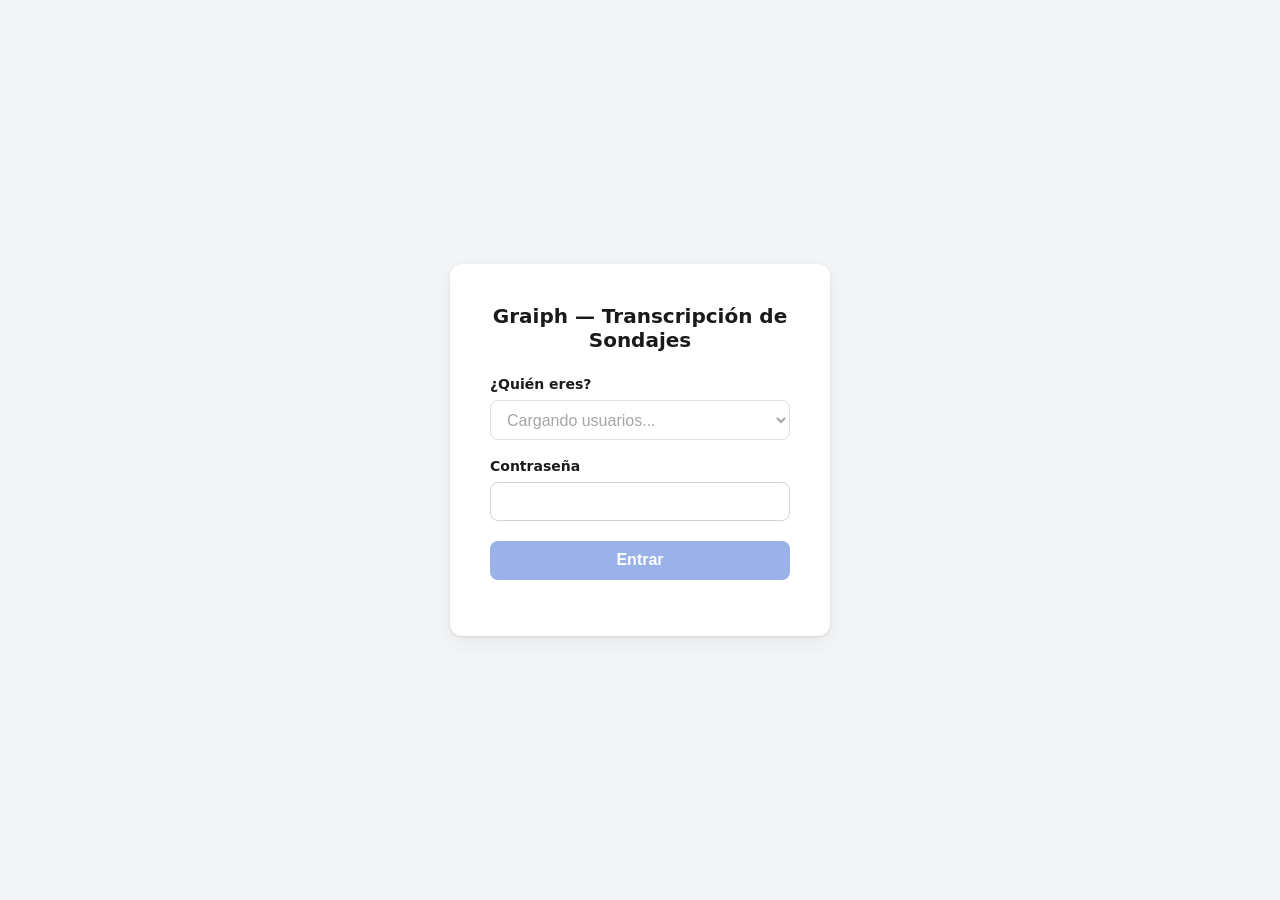
==== web/exportar.html @ 437fd689 "agrega pantalla de exportación para líder/admin Pantalla nueva (exportar.html) separada del QA tool:" ====
<!DOCTYPE html>
<html lang="es">
<head>
<meta charset="UTF-8" />
<meta name="viewport" content="width=device-width, initial-scale=1.0" />
<title>Exportar sondajes — Graiph</title>
<link rel="stylesheet" href="css/style.css" />
<link rel="stylesheet" href="css/exportar.css" />
</head>
<body class="pagina-exportar">
  <div class="contenedor-exportar">
    <div class="barra-sesion">
      <span>Sesión: <strong id="barra-nombre"></strong> (<span id="barra-rol"></span>)</span>
      <button type="button" id="btn-cambiar" class="link-cambiar">Cambiar de usuario</button>
    </div>

    <h1>Exportar sondajes</h1>
    <p class="subtitulo">Descarga los sondajes en CSV o XLSX y revisa quién exportó cada uno.</p>

    <div id="aviso-rol" class="mensaje error" hidden>
      Tu rol no tiene acceso a esta pantalla. Solo los roles <strong>lider</strong> y <strong>admin</strong>
      pueden exportar sondajes.
    </div>

    <div id="panel-exportar" hidden>
      <div class="barra-acciones-exportar">
        <label class="chk-todos">
          <input type="checkbox" id="chk-todos" /> Seleccionar todos
        </label>
        <span id="contador-seleccion" class="contador-seleccion">0 seleccionados</span>
        <div class="spacer-exportar"></div>
        <button type="button" id="btn-exportar-xlsx" class="btn-exportar" disabled>⬇️ Exportar (.xlsx)</button>
        <button type="button" id="btn-exportar-csv" class="btn-exportar" disabled>⬇️ Exportar (.csv)</button>
      </div>

      <div id="tabla-wrap">
        <p id="mensaje-lista" class="mensaje">Cargando sondajes...</p>
      </div>
    </div>
  </div>

<script src="vendor/xlsx.min.js"></script>
<script src="vendor/supabase-js.min.js"></script>
<script src="config.js"></script>
<script src="js/supabaseClient.js"></script>
<script src="js/session.js"></script>
<script src="js/exportar.js"></script>
</body>
</html>
---- web/css/style.css ----
* {
  box-sizing: border-box;
}

[hidden] {
  display: none !important;
}

body {
  margin: 0;
  min-height: 100vh;
  display: flex;
  align-items: center;
  justify-content: center;
  background: #f4f5f7;
  font-family: system-ui, -apple-system, "Segoe UI", Roboto, sans-serif;
  color: #1a1a1a;
}

.pagina-centrada {
  display: flex;
  flex-direction: column;
  align-items: center;
  gap: 1.5rem;
  padding: 2rem 1rem;
  width: 100%;
}

.card {
  background: #fff;
  border-radius: 12px;
  box-shadow: 0 1px 3px rgba(0, 0, 0, 0.1), 0 8px 24px rgba(0, 0, 0, 0.06);
  padding: 2.5rem;
  width: 100%;
  max-width: 380px;
}

.card h1 {
  font-size: 1.25rem;
  margin: 0 0 1.5rem;
  text-align: center;
}

.subtitulo {
  margin: -1.1rem 0 1.5rem;
  font-size: 0.85rem;
  color: #6b7280;
  text-align: center;
}

label {
  display: block;
  font-size: 0.875rem;
  font-weight: 600;
  margin-bottom: 0.5rem;
}

select,
input[type="text"],
input[type="password"],
input[type="file"] {
  width: 100%;
  padding: 0.6rem 0.75rem;
  font-size: 1rem;
  border: 1px solid #d0d3d9;
  border-radius: 8px;
  background: #fff;
}

input[type="file"] {
  padding: 0.45rem 0.5rem;
}

.card-ancho {
  max-width: 480px;
}

form label:not(:first-child) {
  margin-top: 1.1rem;
}

.barra-sesion {
  display: flex;
  align-items: center;
  justify-content: space-between;
  gap: 1rem;
  font-size: 0.85rem;
  padding-bottom: 1.25rem;
  margin-bottom: 1.25rem;
  border-bottom: 1px solid #eceef1;
}

.barra-sesion .link-cambiar {
  margin-top: 0;
}

button {
  width: 100%;
  margin-top: 1.25rem;
  padding: 0.65rem;
  font-size: 1rem;
  font-weight: 600;
  color: #fff;
  background: #2563eb;
  border: none;
  border-radius: 8px;
  cursor: pointer;
}

button:disabled {
  background: #9ab2e8;
  cursor: not-allowed;
}

button:not(:disabled):hover {
  background: #1d4ed8;
}

.mensaje {
  margin-top: 1rem;
  font-size: 0.875rem;
  text-align: center;
}

.mensaje.error {
  color: #b91c1c;
}

.sesion {
  text-align: center;
}

.sesion .nombre {
  font-size: 1.1rem;
  font-weight: 700;
}

.rol-badge {
  display: inline-block;
  margin-top: 0.5rem;
  padding: 0.25rem 0.75rem;
  border-radius: 999px;
  background: #e0e7ff;
  color: #3730a3;
  font-size: 0.8rem;
  font-weight: 600;
  text-transform: uppercase;
  letter-spacing: 0.03em;
}

.acciones-sesion {
  display: flex;
  flex-direction: column;
  gap: 0.75rem;
  margin-top: 1.5rem;
}

.accion-card {
  display: flex;
  align-items: center;
  gap: 0.85rem;
  padding: 0.9rem 1rem;
  border: 1px solid #e2e5ea;
  border-radius: 10px;
  text-align: left;
  text-decoration: none;
  color: inherit;
  background: #fafbfc;
  transition: border-color 0.15s, background 0.15s, transform 0.1s;
}

.accion-card:hover {
  border-color: #2563eb;
  background: #f5f8ff;
  transform: translateY(-1px);
}

.accion-icono {
  font-size: 1.4rem;
  line-height: 1;
}

.accion-texto {
  display: flex;
  flex-direction: column;
  gap: 0.15rem;
}

.accion-titulo {
  font-weight: 700;
  font-size: 0.95rem;
  color: #111827;
}

.accion-desc {
  font-size: 0.78rem;
  color: #6b7280;
}

.link-cambiar {
  display: inline-block;
  margin-top: 1.5rem;
  font-size: 0.85rem;
  color: #2563eb;
  background: none;
  border: none;
  cursor: pointer;
  text-decoration: underline;
  width: auto;
  padding: 0;
}

.tabla-sondajes {
  width: 100%;
  border-collapse: collapse;
  font-size: 0.85rem;
}

.tabla-sondajes th,
.tabla-sondajes td {
  text-align: left;
  padding: 0.55rem 0.4rem;
  border-bottom: 1px solid #eceef1;
  vertical-align: middle;
}

.tabla-sondajes th {
  font-size: 0.72rem;
  text-transform: uppercase;
  letter-spacing: 0.03em;
  color: #6b7280;
}

.estado-badge {
  display: inline-block;
  padding: 0.15rem 0.55rem;
  border-radius: 999px;
  font-size: 0.7rem;
  font-weight: 600;
  background: #eef2ff;
  color: #3730a3;
  white-space: nowrap;
}

.btn-borrar {
  width: auto;
  margin-top: 0;
  padding: 0.35rem 0.7rem;
  font-size: 0.78rem;
  background: #dc2626;
}

.btn-borrar:hover {
  background: #b91c1c;
}
---- web/css/exportar.css ----
body.pagina-exportar {
  display: block;
  align-items: initial;
  justify-content: initial;
  padding: 2rem 1.5rem;
}

.contenedor-exportar {
  max-width: 1100px;
  margin: 0 auto;
}

.contenedor-exportar h1 {
  margin: 0 0 0.3rem;
}

.contenedor-exportar .subtitulo {
  margin: 0 0 1.5rem;
  text-align: left;
}

.contenedor-exportar .barra-sesion {
  border-bottom: none;
  margin-bottom: 0.5rem;
  padding-bottom: 0;
}

.barra-acciones-exportar {
  display: flex;
  align-items: center;
  gap: 1rem;
  flex-wrap: wrap;
  background: #fff;
  border: 1px solid #e2e5ea;
  border-radius: 10px;
  padding: 0.75rem 1rem;
  margin-bottom: 1rem;
}

.chk-todos {
  display: flex;
  align-items: center;
  gap: 0.4rem;
  font-size: 0.85rem;
  font-weight: 600;
  cursor: pointer;
}

.chk-todos input {
  width: auto;
}

.contador-seleccion {
  font-size: 0.8rem;
  color: #6b7280;
}

.spacer-exportar {
  flex: 1;
}

.btn-exportar {
  width: auto;
  margin-top: 0;
  padding: 0.5rem 0.9rem;
  font-size: 0.85rem;
  background: #2563eb;
}

.btn-exportar:hover:not(:disabled) {
  background: #1d4ed8;
}

#tabla-wrap {
  background: #fff;
  border: 1px solid #e2e5ea;
  border-radius: 10px;
  overflow-x: auto;
  padding: 0.25rem;
}

.tabla-exportar {
  width: 100%;
  border-collapse: collapse;
  font-size: 0.83rem;
}

.tabla-exportar th,
.tabla-exportar td {
  text-align: left;
  padding: 0.6rem 0.6rem;
  border-bottom: 1px solid #eceef1;
  vertical-align: middle;
  white-space: nowrap;
}

.tabla-exportar th {
  font-size: 0.7rem;
  text-transform: uppercase;
  letter-spacing: 0.03em;
  color: #6b7280;
}

.tabla-exportar tbody tr:hover {
  background: #fafbfc;
}

.tabla-exportar input[type="checkbox"] {
  width: auto;
}

.barra-progreso-mini {
  display: inline-flex;
  align-items: center;
  gap: 0.4rem;
}

.barra-progreso-mini .pista {
  width: 60px;
  height: 6px;
  background: #eceef1;
  border-radius: 3px;
  overflow: hidden;
}

.barra-progreso-mini .relleno {
  height: 100%;
  background: #2563eb;
}

.efectividad-valor {
  font-weight: 700;
}

.efectividad-alta {
  color: #15803d;
}

.efectividad-media {
  color: #b45309;
}

.efectividad-baja {
  color: #b91c1c;
}

.efectividad-nd {
  color: #9ca3af;
  font-weight: 400;
}

.exportado-nunca {
  color: #9ca3af;
}

.exportado-info {
  font-size: 0.78rem;
  color: #374151;
}

.exportado-info small {
  display: block;
  color: #9ca3af;
}
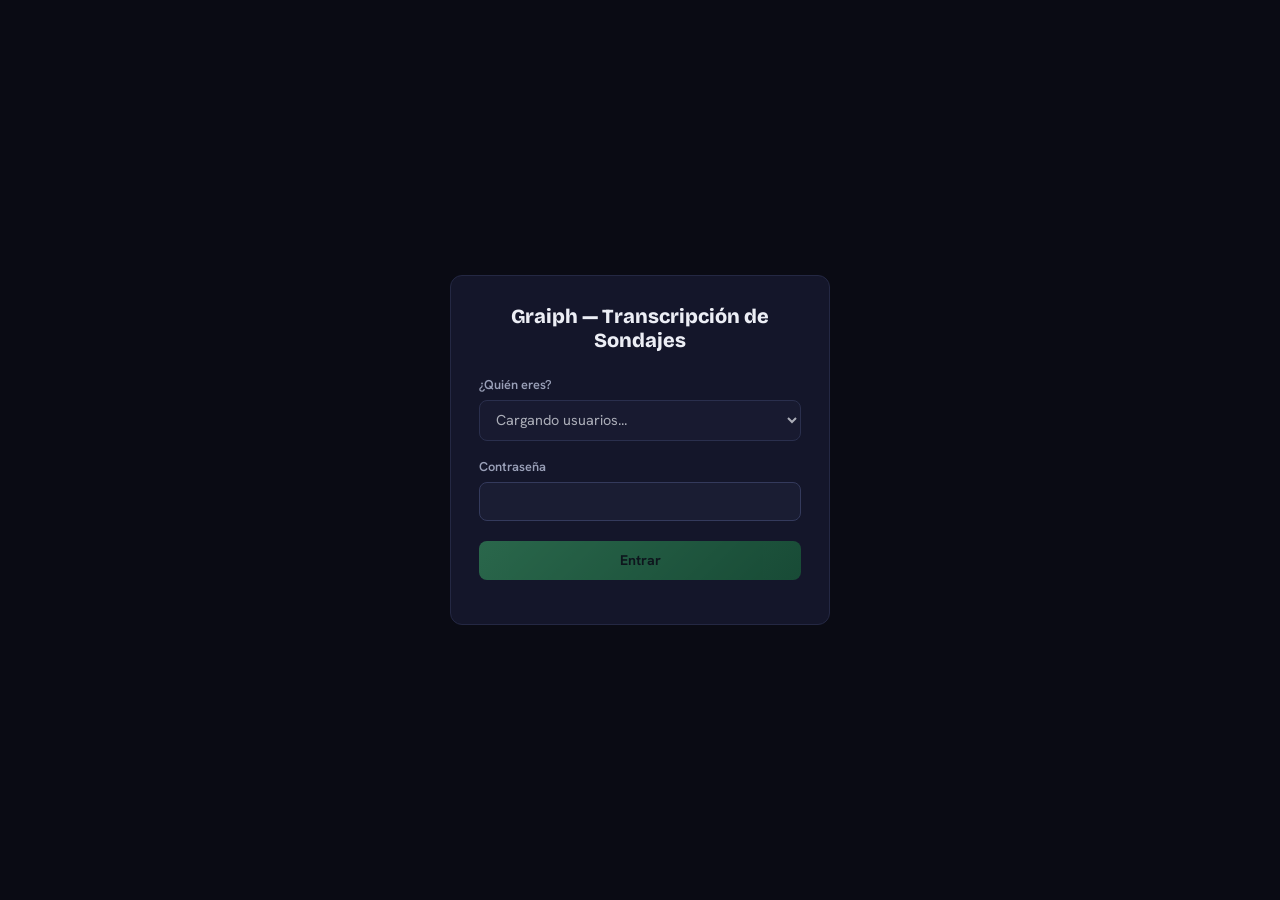
==== commit 03f43175: "unifica el diseño de toda la plataforma y agrega navegación entre módulos Un solo sistema de diseño " ====
--- a/web/exportar.html
+++ b/web/exportar.html
@@ -4,16 +4,16 @@
 <meta charset="UTF-8" />
 <meta name="viewport" content="width=device-width, initial-scale=1.0" />
 <title>Exportar sondajes — Graiph</title>
-<link rel="stylesheet" href="css/style.css" />
+<link rel="preconnect" href="https://fonts.googleapis.com">
+<link rel="preconnect" href="https://fonts.gstatic.com" crossorigin>
+<link href="https://fonts.googleapis.com/css2?family=Bricolage+Grotesque:opsz,wght@12..96,300..800&family=Hanken+Grotesk:wght@100..900&family=JetBrains+Mono:wght@400..700&display=swap" rel="stylesheet">
+<link rel="stylesheet" href="css/app.css" />
 <link rel="stylesheet" href="css/exportar.css" />
 </head>
-<body class="pagina-exportar">
-  <div class="contenedor-exportar">
-    <div class="barra-sesion">
-      <span>Sesión: <strong id="barra-nombre"></strong> (<span id="barra-rol"></span>)</span>
-      <button type="button" id="btn-cambiar" class="link-cambiar">Cambiar de usuario</button>
-    </div>
+<body>
+  <div id="topnav" class="topnav" hidden></div>
 
+  <div class="pagina">
     <h1>Exportar sondajes</h1>
     <p class="subtitulo">Descarga los sondajes en CSV o XLSX y revisa quién exportó cada uno.</p>
 
@@ -29,11 +29,11 @@
         </label>
         <span id="contador-seleccion" class="contador-seleccion">0 seleccionados</span>
         <div class="spacer-exportar"></div>
-        <button type="button" id="btn-exportar-xlsx" class="btn-exportar" disabled>⬇️ Exportar (.xlsx)</button>
-        <button type="button" id="btn-exportar-csv" class="btn-exportar" disabled>⬇️ Exportar (.csv)</button>
+        <button type="button" id="btn-exportar-xlsx" class="btn btn-pequeno" disabled>⬇️ Exportar (.xlsx)</button>
+        <button type="button" id="btn-exportar-csv" class="btn btn-pequeno btn-secundario" disabled>⬇️ Exportar (.csv)</button>
       </div>
 
-      <div id="tabla-wrap">
+      <div class="panel" id="tabla-wrap">
         <p id="mensaje-lista" class="mensaje">Cargando sondajes...</p>
       </div>
     </div>
@@ -44,6 +44,7 @@
 <script src="config.js"></script>
 <script src="js/supabaseClient.js"></script>
 <script src="js/session.js"></script>
+<script src="js/navbar.js"></script>
 <script src="js/exportar.js"></script>
 </body>
 </html>
--- a/web/css/app.css
+++ b/web/css/app.css
@@ -0,0 +1,417 @@
+/* ============================================================
+   Graiph — sistema de diseño compartido por toda la plataforma
+   (login, cargar sondaje, QA, exportar). Un solo tema oscuro,
+   una sola barra de navegación superior — no son apps separadas.
+============================================================ */
+:root {
+  --bg: #0A0B14;
+  --panel: #14162A;
+  --panel2: #1A1D33;
+  --line: #242843;
+  --line2: #343A5C;
+  --ink: #ECEEF5;
+  --muted: #9AA0B8;
+  --muted2: #646B86;
+  --green: #34CC67;
+  --green-br: #4BE07D;
+  --green-dp: #1E9A48;
+  --amber: #E0B84B;
+  --red: #E05B4B;
+  --navy: #121423;
+  --mono: 'JetBrains Mono', monospace;
+}
+
+*, *::before, *::after {
+  box-sizing: border-box;
+  margin: 0;
+  padding: 0;
+}
+
+[hidden] {
+  display: none !important;
+}
+
+body {
+  font-family: 'Hanken Grotesk', sans-serif;
+  background: var(--bg);
+  color: var(--ink);
+  min-height: 100vh;
+}
+
+::-webkit-scrollbar { width: 8px; height: 8px; }
+::-webkit-scrollbar-track { background: var(--bg); }
+::-webkit-scrollbar-thumb { background: var(--line2); border-radius: 4px; }
+::-webkit-scrollbar-thumb:hover { background: var(--green); }
+
+h1, h2, h3 {
+  font-family: 'Bricolage Grotesque', sans-serif;
+  font-weight: 800;
+}
+
+/* ---------- Barra de navegación superior (compartida) ---------- */
+.topnav {
+  display: flex;
+  align-items: center;
+  gap: 22px;
+  padding: 10px 18px;
+  background: rgba(10, 11, 20, .92);
+  border-bottom: 1px solid var(--line);
+  flex-wrap: wrap;
+}
+
+.topnav-marca {
+  font-family: 'Bricolage Grotesque', sans-serif;
+  font-weight: 800;
+  font-size: 1rem;
+  background: linear-gradient(90deg, #fff 30%, var(--green-br) 100%);
+  -webkit-background-clip: text;
+  -webkit-text-fill-color: transparent;
+  white-space: nowrap;
+  text-decoration: none;
+}
+
+.topnav-links {
+  display: flex;
+  gap: 6px;
+  flex-wrap: wrap;
+}
+
+.topnav-link {
+  display: inline-flex;
+  align-items: center;
+  gap: 6px;
+  padding: 6px 12px;
+  border-radius: 8px;
+  font-size: .8rem;
+  font-weight: 600;
+  color: var(--muted);
+  text-decoration: none;
+  border: 1px solid transparent;
+}
+
+.topnav-link:hover {
+  color: var(--ink);
+  border-color: var(--line2);
+}
+
+.topnav-link.activo {
+  color: var(--green-br);
+  background: rgba(52, 204, 103, .1);
+  border-color: rgba(52, 204, 103, .35);
+}
+
+.topnav-extra {
+  display: flex;
+  align-items: center;
+  gap: 10px;
+}
+
+.topnav-extra-link {
+  color: var(--green-br);
+  text-decoration: underline;
+  cursor: pointer;
+  background: none;
+  border: none;
+  font-size: .78rem;
+  font-family: inherit;
+}
+
+.topnav-spacer {
+  flex: 1;
+}
+
+.topnav-usuario {
+  display: flex;
+  align-items: center;
+  gap: 10px;
+  font-size: .78rem;
+  color: var(--muted);
+  margin-left: auto;
+}
+
+.topnav-usuario-nombre {
+  color: var(--ink);
+  font-weight: 700;
+}
+
+.topnav-usuario-rol {
+  text-transform: uppercase;
+  letter-spacing: .03em;
+  font-size: .68rem;
+  padding: 2px 8px;
+  border-radius: 999px;
+  background: var(--panel2);
+  border: 1px solid var(--line);
+}
+
+.topnav-btn-cambiar {
+  color: var(--muted);
+  text-decoration: underline;
+  cursor: pointer;
+  background: none;
+  border: none;
+  font-size: .78rem;
+  font-family: inherit;
+  padding: 0;
+}
+
+.topnav-btn-cambiar:hover {
+  color: var(--ink);
+}
+
+/* ---------- Contenedores de página genéricos ---------- */
+.pagina {
+  max-width: 1100px;
+  margin: 0 auto;
+  padding: 2rem 1.5rem;
+}
+
+.pagina-angosta {
+  max-width: 480px;
+  margin: 0 auto;
+  padding: 2rem 1.5rem;
+}
+
+.panel {
+  background: var(--panel);
+  border: 1px solid var(--line);
+  border-radius: 12px;
+  padding: 1.75rem;
+}
+
+.panel + .panel {
+  margin-top: 1.25rem;
+}
+
+.subtitulo {
+  color: var(--muted);
+  font-size: .85rem;
+  margin: -.6rem 0 1.5rem;
+}
+
+/* ---------- Formularios ---------- */
+label {
+  display: block;
+  font-size: .8rem;
+  font-weight: 600;
+  color: var(--muted);
+  margin-bottom: .4rem;
+}
+
+form label:not(:first-child) {
+  margin-top: 1.1rem;
+}
+
+select,
+input[type="text"],
+input[type="password"],
+input[type="file"] {
+  width: 100%;
+  padding: .6rem .75rem;
+  font-size: .9rem;
+  font-family: inherit;
+  border: 1px solid var(--line2);
+  border-radius: 8px;
+  background: var(--panel2);
+  color: var(--ink);
+}
+
+select:focus,
+input:focus {
+  outline: none;
+  border-color: var(--green-br);
+}
+
+input[type="file"] {
+  padding: .45rem .5rem;
+  color: var(--muted);
+}
+
+/* ---------- Botones ---------- */
+.btn {
+  display: inline-flex;
+  align-items: center;
+  justify-content: center;
+  gap: 6px;
+  padding: .65rem 1.1rem;
+  font-size: .88rem;
+  font-weight: 700;
+  font-family: inherit;
+  color: #06170C;
+  background: linear-gradient(135deg, var(--green-br), var(--green-dp));
+  border: none;
+  border-radius: 8px;
+  cursor: pointer;
+}
+
+.btn:disabled {
+  opacity: .4;
+  cursor: not-allowed;
+}
+
+.btn:not(:disabled):hover {
+  filter: brightness(1.08);
+}
+
+.btn-secundario {
+  color: var(--ink);
+  background: var(--panel2);
+  border: 1px solid var(--line2);
+}
+
+.btn-secundario:not(:disabled):hover {
+  border-color: var(--green-br);
+  filter: none;
+}
+
+.btn-peligro {
+  color: #2A0A06;
+  background: var(--red);
+}
+
+.btn-peligro:not(:disabled):hover {
+  filter: brightness(1.1);
+}
+
+.btn-ancho-completo {
+  width: 100%;
+}
+
+.btn-pequeno {
+  padding: .35rem .7rem;
+  font-size: .78rem;
+}
+
+form > .btn {
+  width: 100%;
+  margin-top: 1.25rem;
+}
+
+/* ---------- Mensajes ---------- */
+.mensaje {
+  margin-top: 1rem;
+  font-size: .85rem;
+  color: var(--muted);
+}
+
+.mensaje.error {
+  color: var(--red);
+}
+
+/* ---------- Tablas genéricas (listas de sondajes) ---------- */
+.tabla {
+  width: 100%;
+  border-collapse: collapse;
+  font-size: .85rem;
+}
+
+.tabla th,
+.tabla td {
+  text-align: left;
+  padding: .6rem .5rem;
+  border-bottom: 1px solid var(--line);
+  vertical-align: middle;
+}
+
+.tabla th {
+  font-size: .7rem;
+  text-transform: uppercase;
+  letter-spacing: .03em;
+  color: var(--muted);
+}
+
+.tabla tbody tr:hover {
+  background: rgba(255, 255, 255, .02);
+}
+
+.badge {
+  display: inline-block;
+  padding: .15rem .55rem;
+  border-radius: 999px;
+  font-size: .68rem;
+  font-weight: 700;
+  text-transform: uppercase;
+  letter-spacing: .02em;
+  background: var(--panel2);
+  color: var(--muted);
+  border: 1px solid var(--line);
+  white-space: nowrap;
+}
+
+.badge-verde {
+  color: var(--green-br);
+  background: rgba(52, 204, 103, .1);
+  border-color: rgba(52, 204, 103, .35);
+}
+
+/* ---------- Sesión (login) ---------- */
+.sesion {
+  text-align: center;
+}
+
+.sesion .nombre {
+  font-size: 1.1rem;
+  font-weight: 700;
+}
+
+.rol-badge {
+  display: inline-block;
+  margin-top: .5rem;
+  padding: .25rem .75rem;
+  border-radius: 999px;
+  background: rgba(52, 204, 103, .12);
+  color: var(--green-br);
+  border: 1px solid rgba(52, 204, 103, .35);
+  font-size: .8rem;
+  font-weight: 700;
+  text-transform: uppercase;
+  letter-spacing: .03em;
+}
+
+.acciones-sesion {
+  display: flex;
+  flex-direction: column;
+  gap: .75rem;
+  margin-top: 1.5rem;
+}
+
+.accion-card {
+  display: flex;
+  align-items: center;
+  gap: .85rem;
+  padding: .9rem 1rem;
+  border: 1px solid var(--line);
+  border-radius: 10px;
+  text-align: left;
+  text-decoration: none;
+  color: inherit;
+  background: var(--panel2);
+  transition: border-color .15s, transform .1s;
+}
+
+.accion-card:hover {
+  border-color: var(--green-br);
+  transform: translateY(-1px);
+}
+
+.accion-icono {
+  font-size: 1.4rem;
+  line-height: 1;
+}
+
+.accion-texto {
+  display: flex;
+  flex-direction: column;
+  gap: .15rem;
+}
+
+.accion-titulo {
+  font-weight: 700;
+  font-size: .95rem;
+  color: var(--ink);
+}
+
+.accion-desc {
+  font-size: .78rem;
+  color: var(--muted);
+}
--- a/web/css/exportar.css
+++ b/web/css/exportar.css
@@ -1,49 +1,26 @@
-body.pagina-exportar {
-  display: block;
-  align-items: initial;
-  justify-content: initial;
-  padding: 2rem 1.5rem;
-}
-
-.contenedor-exportar {
-  max-width: 1100px;
-  margin: 0 auto;
-}
-
-.contenedor-exportar h1 {
-  margin: 0 0 0.3rem;
-}
-
-.contenedor-exportar .subtitulo {
-  margin: 0 0 1.5rem;
-  text-align: left;
-}
-
-.contenedor-exportar .barra-sesion {
-  border-bottom: none;
-  margin-bottom: 0.5rem;
-  padding-bottom: 0;
-}
-
+/* Ajustes específicos de exportar.html — paletas y componentes
+   compartidos (botones, panel, badges) viven en app.css. */
 .barra-acciones-exportar {
   display: flex;
   align-items: center;
   gap: 1rem;
   flex-wrap: wrap;
-  background: #fff;
-  border: 1px solid #e2e5ea;
+  background: var(--panel);
+  border: 1px solid var(--line);
   border-radius: 10px;
-  padding: 0.75rem 1rem;
+  padding: .75rem 1rem;
   margin-bottom: 1rem;
 }
 
 .chk-todos {
   display: flex;
   align-items: center;
-  gap: 0.4rem;
-  font-size: 0.85rem;
+  gap: .4rem;
+  font-size: .85rem;
   font-weight: 600;
+  color: var(--ink);
   cursor: pointer;
+  margin-bottom: 0;
 }
 
 .chk-todos input {
@@ -51,58 +28,43 @@
 }
 
 .contador-seleccion {
-  font-size: 0.8rem;
-  color: #6b7280;
+  font-size: .8rem;
+  color: var(--muted);
 }
 
 .spacer-exportar {
   flex: 1;
 }
 
-.btn-exportar {
-  width: auto;
-  margin-top: 0;
-  padding: 0.5rem 0.9rem;
-  font-size: 0.85rem;
-  background: #2563eb;
-}
-
-.btn-exportar:hover:not(:disabled) {
-  background: #1d4ed8;
-}
-
 #tabla-wrap {
-  background: #fff;
-  border: 1px solid #e2e5ea;
-  border-radius: 10px;
   overflow-x: auto;
-  padding: 0.25rem;
+  padding: .25rem;
 }
 
 .tabla-exportar {
   width: 100%;
   border-collapse: collapse;
-  font-size: 0.83rem;
+  font-size: .83rem;
 }
 
 .tabla-exportar th,
 .tabla-exportar td {
   text-align: left;
-  padding: 0.6rem 0.6rem;
-  border-bottom: 1px solid #eceef1;
+  padding: .6rem .6rem;
+  border-bottom: 1px solid var(--line);
   vertical-align: middle;
   white-space: nowrap;
 }
 
 .tabla-exportar th {
-  font-size: 0.7rem;
+  font-size: .7rem;
   text-transform: uppercase;
-  letter-spacing: 0.03em;
-  color: #6b7280;
+  letter-spacing: .03em;
+  color: var(--muted);
 }
 
 .tabla-exportar tbody tr:hover {
-  background: #fafbfc;
+  background: rgba(255, 255, 255, .02);
 }
 
 .tabla-exportar input[type="checkbox"] {
@@ -112,20 +74,21 @@
 .barra-progreso-mini {
   display: inline-flex;
   align-items: center;
-  gap: 0.4rem;
+  gap: .4rem;
 }
 
 .barra-progreso-mini .pista {
   width: 60px;
   height: 6px;
-  background: #eceef1;
+  background: var(--panel2);
   border-radius: 3px;
   overflow: hidden;
+  border: 1px solid var(--line);
 }
 
 .barra-progreso-mini .relleno {
   height: 100%;
-  background: #2563eb;
+  background: var(--green);
 }
 
 .efectividad-valor {
@@ -133,32 +96,32 @@
 }
 
 .efectividad-alta {
-  color: #15803d;
+  color: var(--green-br);
 }
 
 .efectividad-media {
-  color: #b45309;
+  color: var(--amber);
 }
 
 .efectividad-baja {
-  color: #b91c1c;
+  color: var(--red);
 }
 
 .efectividad-nd {
-  color: #9ca3af;
+  color: var(--muted2);
   font-weight: 400;
 }
 
 .exportado-nunca {
-  color: #9ca3af;
+  color: var(--muted2);
 }
 
 .exportado-info {
-  font-size: 0.78rem;
-  color: #374151;
+  font-size: .78rem;
+  color: var(--ink);
 }
 
 .exportado-info small {
   display: block;
-  color: #9ca3af;
+  color: var(--muted2);
 }
